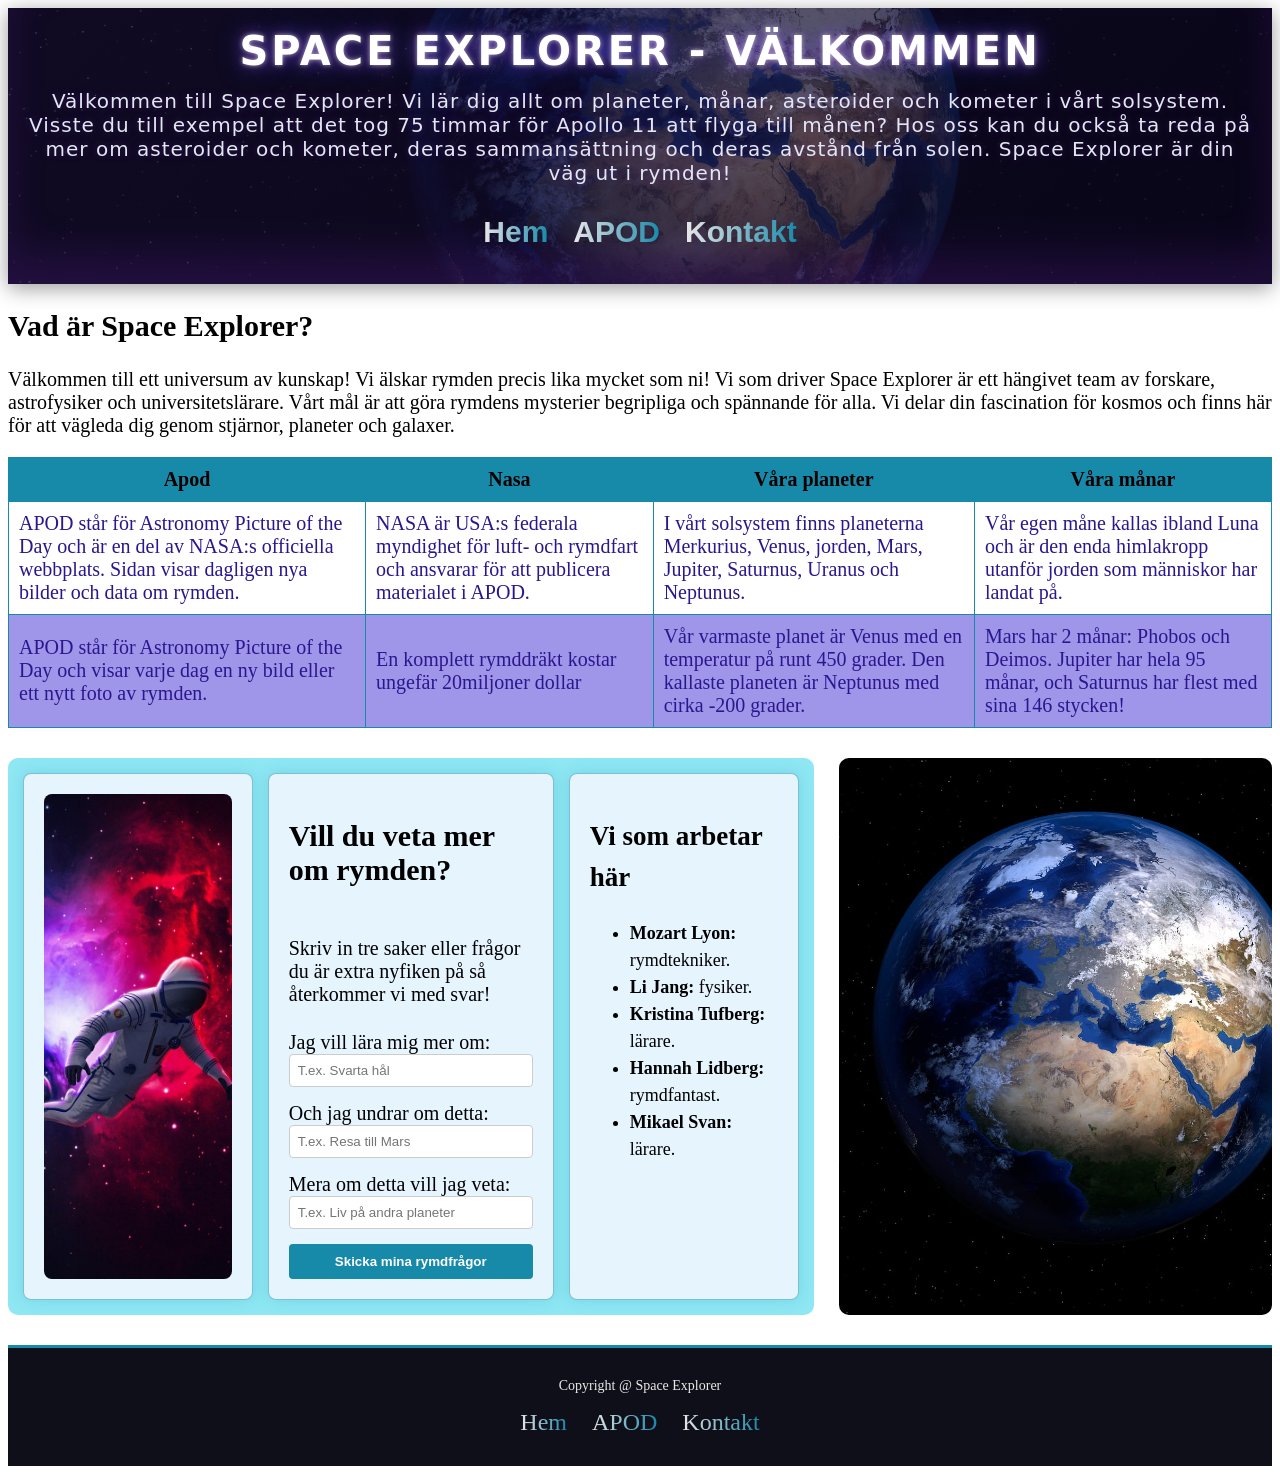
==== index.html @ 61cfbf9b "gör en egen class på h1 i index html pga flera tecken än övriga filer" ====
<!DOCTYPE html>
<html lang="sv">

<head>
    <meta charset="UTF-8">
    <meta name="viewport" content="width=device-width, initial-scale=1.0">
    <title>Welcome to Space Explorer</title>

    <link rel="stylesheet" href="./style.css">
    <script src="./java.js" defer></script>
</head>

<body>
    <!-- översta hero-sektionen -->
    <header class="Hero-section">


        <div class="header-top">

            <h1 class="long-title">Space Explorer - Välkommen</h1>

            <!-- Menyknapp mobile first -->
            <button id="menu-toggle">☰</button>
        </div>

        <p>Välkommen till Space Explorer!
            Vi lär dig allt om planeter, månar, asteroider och kometer i vårt solsystem.
            Visste du till exempel att det tog 75 timmar för Apollo 11 att flyga till månen? Hos oss kan du också ta
            reda på mer om asteroider och kometer, deras sammansättning och deras avstånd från solen.
            Space Explorer är din väg ut i rymden!</p>

        <!-- Toggle meny mobil -->
        <nav id="main-nav">
            <ul>
                <li><a href="index.html">Hem</a></li>
                <li><a href="apod.html">APOD</a></li>
                <li><a href="kontakt.html">Kontakt</a></li>
            </ul>
        </nav>
    </header>

    <main>
        <!--andra sektionen med text och tabl-->

        <section class="intro-section">
            <h2>Vad är Space Explorer?</h2>
            <p>Välkommen till ett universum av kunskap!
                Vi älskar rymden precis lika mycket som ni!
                Vi som driver Space Explorer är ett hängivet team av forskare, astrofysiker och universitetslärare.
                Vårt mål är att göra rymdens mysterier begripliga och spännande för alla.
                Vi delar din fascination för kosmos och finns här för att vägleda dig genom stjärnor, planeter och
                galaxer.</p>


            <div class="table-container">
                <table id="education-table">
                    <thead>
                        <tr>
                            <th>Apod</th>
                            <th>Nasa</th>
                            <th>Våra planeter</th>
                            <th>Våra månar</th>

                        </tr>
                    </thead>
                    <tbody>
                        <tr>
                            <td>APOD står för Astronomy Picture of the Day och är en del av NASA:s officiella webbplats.
                                Sidan visar dagligen nya bilder och data om rymden. </td>
                            <td>NASA är USA:s federala myndighet för luft- och rymdfart och ansvarar för att publicera
                                materialet i APOD. </td>

                            <td>I vårt solsystem finns planeterna Merkurius, Venus, jorden, Mars, Jupiter, Saturnus,
                                Uranus och Neptunus.</td>
                            <td>Vår egen måne kallas ibland Luna och är den enda himlakropp utanför jorden som människor
                                har landat på.</td>
                        </tr>
                        <tr>
                            <td>APOD står för Astronomy Picture of the Day och visar varje dag en ny bild eller ett nytt foto av rymden.</td>
                            
                            <td>En komplett rymddräkt kostar ungefär 20miljoner dollar</td>
                            <td>Vår varmaste planet är Venus med en temperatur på runt 450 grader. Den kallaste planeten är Neptunus med cirka -200 grader.</td>
                            <td>Mars har 2 månar: Phobos och Deimos. Jupiter har hela 95 månar, och Saturnus har flest med sina 146 stycken! </td>
                        </tr>
                    </tbody>
                </table>
            </div>
        </section>

        <!-- Huvudbehållaren/wrappern som lägger sektionen och bilden SIDA VID SIDA -->
        <div class="contact-page-wrapper">

            <!--Sektionen med den färgade bakgrunden (VÄNSTER SIDA) -->
            <section class="contact-form">

                <!-- Box 1: Info -->
                <div class="contact-info">
                    <img src="images-design/planeter.jpg" alt="Rymden"
                        style="width: 100%; height: 100%; object-fit: cover; border-radius: 8px;">
                </div>

                <!-- Box 2: Formuläret -->
                <form id="best-in-space" novalidate>
                    <h2>Vill du veta mer om rymden?</h2>
                    <p>Skriv in tre saker eller frågor du är extra nyfiken på så återkommer vi med svar!</p>

                    <div class="form-group">
                        <label for="topic1">Jag vill lära mig mer om:</label>
                        <input type="text" id="topic1" name="topic1" placeholder="T.ex. Svarta hål">
                        <span class="error-text" style="color: red;"></span>
                    </div>

                    <div class="form-group">
                        <label for="topic2">Och jag undrar om detta:</label>
                        <input type="text" id="topic2" name="topic2" placeholder="T.ex. Resa till Mars">
                        <span class="error-text" style="color: red;"></span>
                    </div>

                    <div class="form-group">
                        <label for="topic3">Mera om detta vill jag veta:</label>
                        <input type="text" id="topic3" name="topic3" placeholder="T.ex. Liv på andra planeter">
                        <span class="error-text" style="color: red;"></span>
                    </div>

                    <button type="button" id="space-submit-btn">Skicka mina rymdfrågor</button>
                </form>

                <!-- Box 3: Lista -->
                <div class="fun-facts">
                    <h2>Vi som arbetar här</h2>
                    <ul>
                        <li><strong>Mozart Lyon:</strong> rymdtekniker.</li>
                        <li><strong>Li Jang:</strong> fysiker.</li>
                        <li><strong>Kristina Tufberg:</strong> lärare.</li>
                        <li><strong>Hannah Lidberg:</strong> rymdfantast.</li>
                        <li><strong>Mikael Svan:</strong> lärare.</li>
                    </ul>
                </div>

            </section>

            <!-- aside Bildbehållaren (HÖGER SIDA) -->
            <aside class="contact-image-box">
                <img src="images-design/space.jpg" alt="space" class="contact-image">
            </aside>

        </div>
    </main>

    <footer class="footer">
        <div class="footer-content">
            <p>Copyright @ Space Explorer</p>
        </div>
        <nav>
            <ul>
                <li><a href="index.html">Hem</a></li>
                <li><a href="apod.html">APOD</a></li>
                <li><a href="kontakt.html">Kontakt</a></li>
            </ul>
        </nav>
    </footer>

</body>

</html>
---- style.css ----
.Hero-section {
    /* översta hero-sektionen alla sidor*/
    background: linear-gradient(135deg, rgba(27, 17, 58, 0.6), rgba(11, 7, 30, 0.8)), url('images-design/space.jpg') no-repeat center center/cover;
    min-height: 180px;
    display: flex;
    flex-direction: column;
    justify-content: center;
    align-items: center;
    color: white;
    padding: 20px 15px;
    text-align: center;
    gap: 15px;
    font-family: Cambria, Cochin, Georgia, Times, 'Times New Roman', serif;
    box-shadow: inset 0 -30px 40px rgba(147, 51, 234, 0.15), 0 4px 20px rgba(0, 0, 0, 0.4);
}

header h1 {
    /* herosectionens titel alla sidor*/
    color: #ffffff;
    font-size: 40px;
    margin: 0;
    font-family: 'Segoe UI', Roboto, system-ui, sans-serif;
    font-weight: 800;
    text-transform: uppercase;
    letter-spacing: 3px;
    text-shadow: 0 0 5px rgba(255, 255, 255, 0.6),
        0 0 15px rgba(147, 51, 234, 0.6),
        0 0 30px rgba(59, 130, 246, 0.4);
}

header p {
    /* herosectionens text alla sidor*/
    color: #e2e8f0;
    /* Lite mjukare vit för bättre kontrast */
    font-size: 20px;
    /* Något mindre för att skapa snyggare hierarki till H1 */
    margin: 0;
    font-family: 'Segoe UI', Roboto, system-ui, sans-serif;
    letter-spacing: 1px;
    text-shadow: 0 0 8px rgba(147, 51, 234, 0.3);
}

#main-nav {
    /* navigeringsmenyn alla sidor */
    font-weight: bold;
    font-family: Arial, sans-serif;
    padding: 15px;
    display: none;
}

#main-nav.active {
    display: block;
}

nav ul {
    /* navigeringsmenyns lista */
    display: flex;
    flex-direction: column;
    justify-content: center;
    align-items: center;
    list-style: none;
    margin: 0;
    padding: 0;
    gap: 15px;
}


nav a {
    /* navigeringsmenyns länkar */
    font-size: 30px;
    text-decoration: none;
    transition: all 0.5s ease;
    display: inline-block;

    background: linear-gradient(90deg, rgb(235, 232, 232), rgb(23, 137, 169), rgb(235, 232, 232));
    background-size: 200% auto;
    -webkit-background-clip: text;
    -webkit-text-fill-color: transparent;
}

nav a:hover {
    /* navigeringsmenyns lista element vid hover */
    -webkit-text-fill-color: transparent;
    /* Gör texten genomskinlig så glittret syns */
    animation: glitterAnimation 1.5s linear infinite;

    filter: drop-shadow(0 0 8px rgb(23, 137, 169)) drop-shadow(0 0 15px rgb(23, 137, 169)) drop-shadow(0 0 25px rgb(23, 137, 169));
}

@keyframes glitterAnimation {

    /* animering av glittret text alla sidor*/
    0% {
        background-position: 0% center;
    }

    100% {
        background-position: 200% center;
    }
}

/* html kontaktsidan/hem.html börjar här*/
.table-container {
    /* tabell med utbildningar behållare */
    width: 100%;
    overflow-x: auto;
    margin: 20px 0;
}

.intro-section {
    background-color: white;
    font-size: 20px;

}

#education-table {
    /* tabell med utbildningar/information unikt id */
    font-family: Cambria, Cochin, Georgia, Times, 'Times New Roman', serif;
    border-collapse: collapse;
    width: 100%;
    font-size: 20px;
}

#education-table th {
    /* tabell med utbildningar tabellrubrik unikt id */
    background-color: #1789a9;
    color: rgb(9, 1, 1);
    padding: 10px;
    border: 1px solid #1789a9;
}

#education-table td {
    /* tabell med utbildningar/information tabellrubrik unikt id */
    padding: 10px;
    border: 1px solid #1789a9;
    color: rgb(43, 23, 141);
}

#education-table tbody tr:nth-child(even) {
    /* tabell med utbildningar/information tabellrubrik unikt id som färgar varannan rad ntn-child jämna raderna ska färgas */
    background-color: #9f96e9;
}

/* ändrar färgen när man hoovrar på en rad */
#education-table tbody tr:hover {
    background-color: #3150ea;
    transition: background-color 0.3s ease;
}

/* Texten blir nu vit vid hover så att den syns mot den mörka bakgrunden */
#education-table tbody tr:hover td {
    color: #ffffff;
}

/* BAS-STYLING FÖR KONTAKTSIDAN.html (Mobil först) gör en wrapper för hela sectionen. */

.contact-form {
    display: grid;
    grid-template-columns: 1fr;
    gap: 15px;
    background-color: rgba(30, 207, 231, 0.5);
    border-radius: 10px;
    padding: 15px;
    width: 100%;
    box-sizing: border-box;
    align-items: start;
}

/* innehållet i wrappern html + kontaktsidan */
.contact-info,
.fun-facts,
#kontaktformular,
#best-in-space {
    font-size: 20px;
    min-height: 300px;
    width: 100%;
    max-width: 500px;
    background-color: rgba(240, 245, 255, 0.9);
    border: 1px solid rgba(23, 137, 169, 0.5);
    box-shadow: 0 0 15px rgba(23, 137, 169, 0.2);
    padding: 20px;
    border-radius: 8px;
    box-sizing: border-box;
    margin: 0;
    transition: all 0.3s ease;
    align-items: start;
    min-width: 0;

}


/* border+skugga så att hörnen blir runda */
.contact-info:hover,
.fun-facts:hover,
#kontaktformular:hover,
#best-in-space:hover {
    border-color: rgb(23, 137, 169);
    filter: drop-shadow(0 0 10px rgba(23, 137, 169, 0.6)) drop-shadow(0 0 20px rgba(23, 137, 169, 0.3));
    transform: translateY(-2px);
}

.contact-info img {
    width: 100%;
    height: 300px;
    /* Tvingar bilden */
    object-fit: cover;
    border-radius: 8px;
}


.contact-info {
    grid-column: span 1;
}

.fun-facts {
    grid-column: span 1;
    line-height: 1.5;
    Font-size: 18px;
}

/* Båda formulären staplar sina fält på höjden */
#kontaktformular,
#best-in-space {
    display: flex;
    flex-direction: column;
    justify-content: flex-start;
    align-items: stretch;
    gap: 5px;
    height: auto;
}

/* Formulär-inputs och textareas för #kontaktformular */
#kontaktformular input[type="text"],
#kontaktformular input[type="email"],
#kontaktformular textarea {
    width: 100%;
    max-width: 100%;
    box-sizing: border-box;
    padding: 5px;
    margin-bottom: 10px;
    border: 1px solid #ccc;
    border-radius: 4px;
    resize: vertical;
}

#kontaktformular input[type="submit"] {
    background-color: #1789a9;
    color: white;
    border: none;
    padding: 10px;
    border-radius: 4px;
    cursor: pointer;
    font-weight: bold;
    transition: background 0.2s;
}

#kontaktformular input[type="submit"]:hover {
    background-color: #126d87;
}

/* Formulär-inputs och textareas för #best-in-space */
#best-in-space input[type="text"],
#best-in-space input[type="email"],
#best-in-space textarea {
    width: 100%;
    max-width: 100%;
    box-sizing: border-box;
    padding: 8px;
    margin-bottom: 10px;
    border: 1px solid #ccc;
    border-radius: 4px;
}

/* Submit-knappen för rymdformuläret */
#space-submit-btn {
    background-color: #1789a9;
    color: white;
    border: none;
    padding: 10px;
    border-radius: 4px;
    cursor: pointer;
    font-weight: bold;
    transition: background 0.2s;
    width: 100%;
}

#space-submit-btn:hover {
    background-color: #126d87;
}

/* Gör textrutorna röda när JavaScript hittar ett fel */
.form-group input.input-error,
.form-group textarea.input-error {
    border: 2px solid #ff4d4d !important;
    background-color: #fff8f8;
}

/* boxen som innehåller bilden */
.contact-image-box {
    width: 100%;
    display: flex;
    box-sizing: border-box;
}

.contact-image-box img {
    width: 100%;
    height: auto;
    min-height: 250px;
    object-fit: cover;
    border-radius: 10px;
}

/* ASTEROID SEKTION i apod.html */

#asteroid-section {
    background-color: rgba(163, 188, 237, 0.9);
    border: 4px solid rgba(23, 137, 169, 0.5);
    box-shadow: 0 10px 30px rgba(23, 137, 169, 0.2);
    border-radius: 10px;
    width: 100%;

    padding: 20px;
    box-sizing: border-box;
    display: flex;
    flex-direction: column;
}

/* ASTEROID SEKTION i apod.html */
#asteroid-section h2 {
    font-family: 'Segoe UI', Roboto, system-ui, sans-serif;
    font-size: 24px;
    margin: 0 0 20px 0;
    color: rgb(17, 12, 12);
}

/* ASTEROID SEKTION i apod.html */
#asteroid-list {
    display: grid !important;
    grid-template-columns: repeat(auto-fill, minmax(140px, 1fr)) !important;
    gap: 15px;
    width: 100%
    box-sizeing: border-box;


}

/* Styling för de nya korten som skapas via JavaScript */
.asteroid-card {
    box-sizeing: border-box;
    background-color: #4676c4;
    color: #0c0c0c;
    font-family: 'Segoe UI', Roboto, system-ui, sans-serif;
    border: 3px solid #333;
    border-radius: 15px;
    padding: 20px;
    box-shadow: 0 4px 8px rgba(0, 0, 0, 0.2);
    transition: transform 0.2s ease;
    overflow-wrap: anywhere;
}

/* hovrar över ett kort */
.asteroid-card:hover {
    transform: translateY(-5px);
    /* Lyfte själva kortet 5px uppåt */
    border-color: #00bcd4;
}

/* varje litet kort */
.asteroid-card h3 {
    font-family: 'Segoe UI', Roboto, system-ui, sans-serif;
    margin-top: 0;
    color: #1e2324;
    font-size: 1.2rem;
}

.asteroid-card p {
    margin: 8px 0;
    font-size: 0.9rem;
}

/*img i asteroid-card*/
.asteroid-picture {
    width: 100%;
    height: 180px;
    object-fit: cover;
    border-radius: 8px;

}

/* APOD SEKTION i apod.html  */
#apod-section {
    background-color: rgba(163, 188, 237, 0.9);
    border: 4px solid rgba(23, 137, 169, 0.5);
    box-shadow: 0 10px 30px rgba(23, 137, 169, 0.2);
    border-radius: 10px;
    width: 100%;
    margin: 20px 0;
    padding: 20px;
    box-sizing: border-box;
    display: flex;
    flex-direction: column;
}

.space-box {
    background-color: rgba(163, 188, 237, 0.25) !important;
    /* Halvtransparent så rymdtemat lyser igenom */
    backdrop-filter: blur(8px);
    /* Frostad över stjärnhimlen */
    border: 3px solid rgba(56, 189, 248, 0.5);
    box-shadow: 0 10px 30px rgba(23, 137, 169, 0.2);
    border-radius: 10px;
    padding: 20px;
    box-sizing: border-box;
    display: flex;
    flex-direction: column;
}

.space-box h2 {
    font-family: 'Segoe UI', Roboto, system-ui, sans-serif;
    font-size: 24px;
    margin: 0 0 20px 0;
    color: #ffffff;
    /* Ändrat till vit text */
    text-shadow: 0 0 10px rgba(56, 189, 248, 0.5);
    /* Svagt ljusblått glöd */
}

.apod-page-wrapper {
    width: 100%;
    display: flex;
    flex-direction: column;
    gap: 25px;
    padding: 30px;

    /* RYMD-TEMA: */
    background-color: #020617;
    background-image:
        radial-gradient(white, rgba(255, 255, 255, 0.2) 1.5px, transparent 30px),
        /* Små stjärnor */
        radial-gradient(white, rgba(255, 255, 255, 0.15) 1px, transparent 20px),
        radial-gradient(circle at 20% 30%, rgba(23, 137, 169, 0.3) 0%, transparent 50%),
        /* rymdmoln */
        radial-gradient(circle at 80% 70%, rgba(147, 51, 234, 0.25) 0%, transparent 50%),
        /* rymdmoln */
        radial-gradient(circle at center, #0f172a 0%, #020617 100%);
    

    background-size: 250px 250px, 400px 350px, 100% 100%, 100% 100%, 100% 100%;
    background-repeat: repeat, repeat, no-repeat, no-repeat, no-repeat;

    border-radius: 16px;

    /*  Gjort kanten tjockare (3px) och mycket starkare i färgen */
    border: 3px solid rgba(56, 189, 248, 0.7);

    /* RYMDGLÖD: */
    box-shadow: 0 0 50px rgba(23, 137, 169, 0.5),
        inset 0 0 40px rgba(0, 0, 0, 0.9);

    max-width: 100%;
    margin: 30px auto;
    box-sizing: border-box;
}

/* Rubriken i APOD */
#apod-section h2 {
    font-family: 'Segoe UI', Roboto, system-ui, sans-serif;
    font-size: 24px;
    margin: 0 0 20px 0;
    color: rgb(17, 12, 12);
}

/* Dagens bild/video rubrik inuti APOD */
#apod-title {
    color: #7dd3fc;
    /* Ljusblå undertitel */
    font-size: 1.3rem;
    margin-top: 10px;
    margin-bottom: 15px;
    text-shadow: 0 0 5px rgba(56, 189, 248, 0.3);
}

/* Behållaren för bilden eller videon */
#apod-content {
    display: flex;
    flex-direction: column;
    align-items: center;
    /* Centrerar bilden horisontellt */
    width: 100%;
}

/* videon snygg inramning */
#apod-content img,
#apod-content video {
    width: 100%;
    height: auto;
    border-radius: 8px;
    box-shadow: 0 4px 12px rgba(0, 0, 0, 0.15);
    border: 2px solid rgba(23, 137, 169, 0.3);
}

/* förklaringstexten under bilden */
#apod-beskrivning {
    font-family: 'Segoe UI', Roboto, system-ui, sans-serif;
    font-size: 1.2rem;
    line-height: 1.7;
    
    color: #e2e8f0;

    /*  vit/ljusgrå text */
    margin-top: 20px;
    text-align: left;
    flex: 1;
    /* textfältet fyller ut boxen vertikalt */
}

/*beskrvningen i apod*/

#apod-beskrivning a {
    color: #38bdf8;
    text-decoration: none;
    font-weight: bold;
}

/*länkarna ändrar färg */

#apod-beskrivning a:hover {
    color: #7dd3fc;
    text-decoration: underline;
}

/*behållaren img ligger in i apod under asteoridcards*/
.asteroid-container {
    display: block;
    width: 100%;
    overflow: hidden;
    margin-top: -25px;
    /*för att få samma padding, denna påverkas av krinliggande element*/
    margin-bottom: 0px;
    padding-top: 0px;
    padding-bottom: 5px;
    padding-left: 0;
    padding-right: 0;
}


/*bilden mellan asteoridcards och footer*/
.asteroid-picture {
    width: 100%;
    height: 400px;
    object-fit: cover;
    object-position: center;
    display: block;
}


/*ovanför footer*/
#puff-grid-section {
    display: grid;
    grid-template-columns: 1fr;
    gap: 15px;
    width: 100%;
    margin: 0 auto;
    background-color: rgba(123, 163, 243, 0.9);
    border: 4px solid rgba(23, 137, 169, 0.5);
    box-shadow: 0 10px 30px rgba(23, 137, 169, 0.2);
    border-radius: 10px;
    padding: 15px;
    box-sizing: border-box;

}

#puff-grid-section-title {
    font-size: 20px;
    grid-column: 1 / -1;
    color: rgb(17, 12, 12);
    font-family: Cambria, Cochin, Georgia, Times, 'Times New Roman', serif;
    margin: 10px 0;
    text-align: start;
    overflow-wrap: anywhere;
}

#puff-1,
#puff-2,
#puff-3 {
    background-color: rgba(244, 245, 243, 0.95);
    border: 4px solid rgba(23, 137, 169, 0.5);
    box-shadow: 0 10px 30px rgba(23, 137, 169, 0.2);
    border-radius: 10px;
    padding: 15px;
    box-sizing: border-box;
    transition: all 0.3s ease;
    align-items: flex-start;
    font-size: 20px;
    font-family: Cambria, Cochin, Georgia, Times, 'Times New Roman', serif;
    min-width: 0;            
    overflow-wrap: anywhere; 
    width: 100%; 

}

#puff-1:hover,
#puff-2:hover,
#puff-3:hover {
    border-color: rgb(23, 137, 169);
    filter: drop-shadow(0 0 10px rgba(23, 137, 169, 0.6)) drop-shadow(0 0 20px rgba(23, 137, 169, 0.3));
    transform: translateY(-2px);
}


/*footer styligen*/
.footer {
    background-color: rgb(15, 15, 25);
    padding: 30px 15px;
    text-align: center;
    font-family: Cambria, Cochin, Georgia, Times, 'Times New Roman', serif;
    border-top: 3px solid #1789a9;
    margin-top: 30px;
    display: flex;
    flex-direction: column;
    align-items: center;
    gap: 15px;
}

.footer-content p {
    color: rgb(235, 232, 232);
    margin: 0;
    font-size: 14px;
}

.footer nav ul {
    flex-direction: row;
    gap: 25px;
}

.footer nav a {
    font-size: 24px;
}

/*=========obs media börjar här======*/

@media (min-width: 769px) {



    /*hero nav på rad på stor skärm*/

    #main-nav ul {
        flex-direction: row;
        gap: 25px;

    }

    /*stora skärmar menu toogle kommer här*/

    #menu-toggle {
        display: none;
    }

    nav {
        display: block !important;
    }

    /* Låter listorna och formulären flyta in på sina rätta grid-platser */
    .fun-facts {
        grid-column: span 1;
    }

    /* Lägger den turkosa sektionen till vänster och den stora jordbilden till höger */
    .contact-page-wrapper {
        display: flex;
        flex-direction: row;
        justify-content: space-between;
        align-items: stretch;
        gap: 25px;
        width: 100%;
        max-width: 100%;
        box-sizing: border-box;
        margin: 30px 0;
    }

    /* Den turkosa behållaren  */
    .contact-form {
        display: flex !important;
        flex-direction: row !important;
        justify-content: space-between;
        align-items: stretch;
        width: 65% !important;
        /* Ger den turkosa */
        gap: 15px;
        box-sizing: border-box;
    }

    .contact-info,
    #kontaktformular,
    #best-in-space,
    .fun-facts {
        flex: 1;
        width: 0;
        min-width: 0;
    }

    #kontaktformular,
    #best-in-space {
        flex: 1.3;

    }

    /* Den stora jordbilden till höger tar upp 35% av bredden */
    .contact-image-box {
        width: 35% !important;
    }

    /*  APOD DESKTOP LAYOUT */
    .apod-page-wrapper {
        flex-direction: row;
        align-items: stretch;
        display: flex;
        gap: 25px;
        align-items: stretch;
        width: 100%;
        box-sizing: border-box;
    }

    #apod-section {
        flex: 1;
        /* APOD-sektionen blir lite bredare (tar 60% av ytan) */
        margin: 0;
    }

    #asteroid-section {
        flex: 1;
        /* Asteroid-sektionen tar resterande del (ca 40%) */
        margin: 0;
    }

    #apod-content img,
    #apod-content video {
        width: 50%
            /* ännu mindre */
    }
}
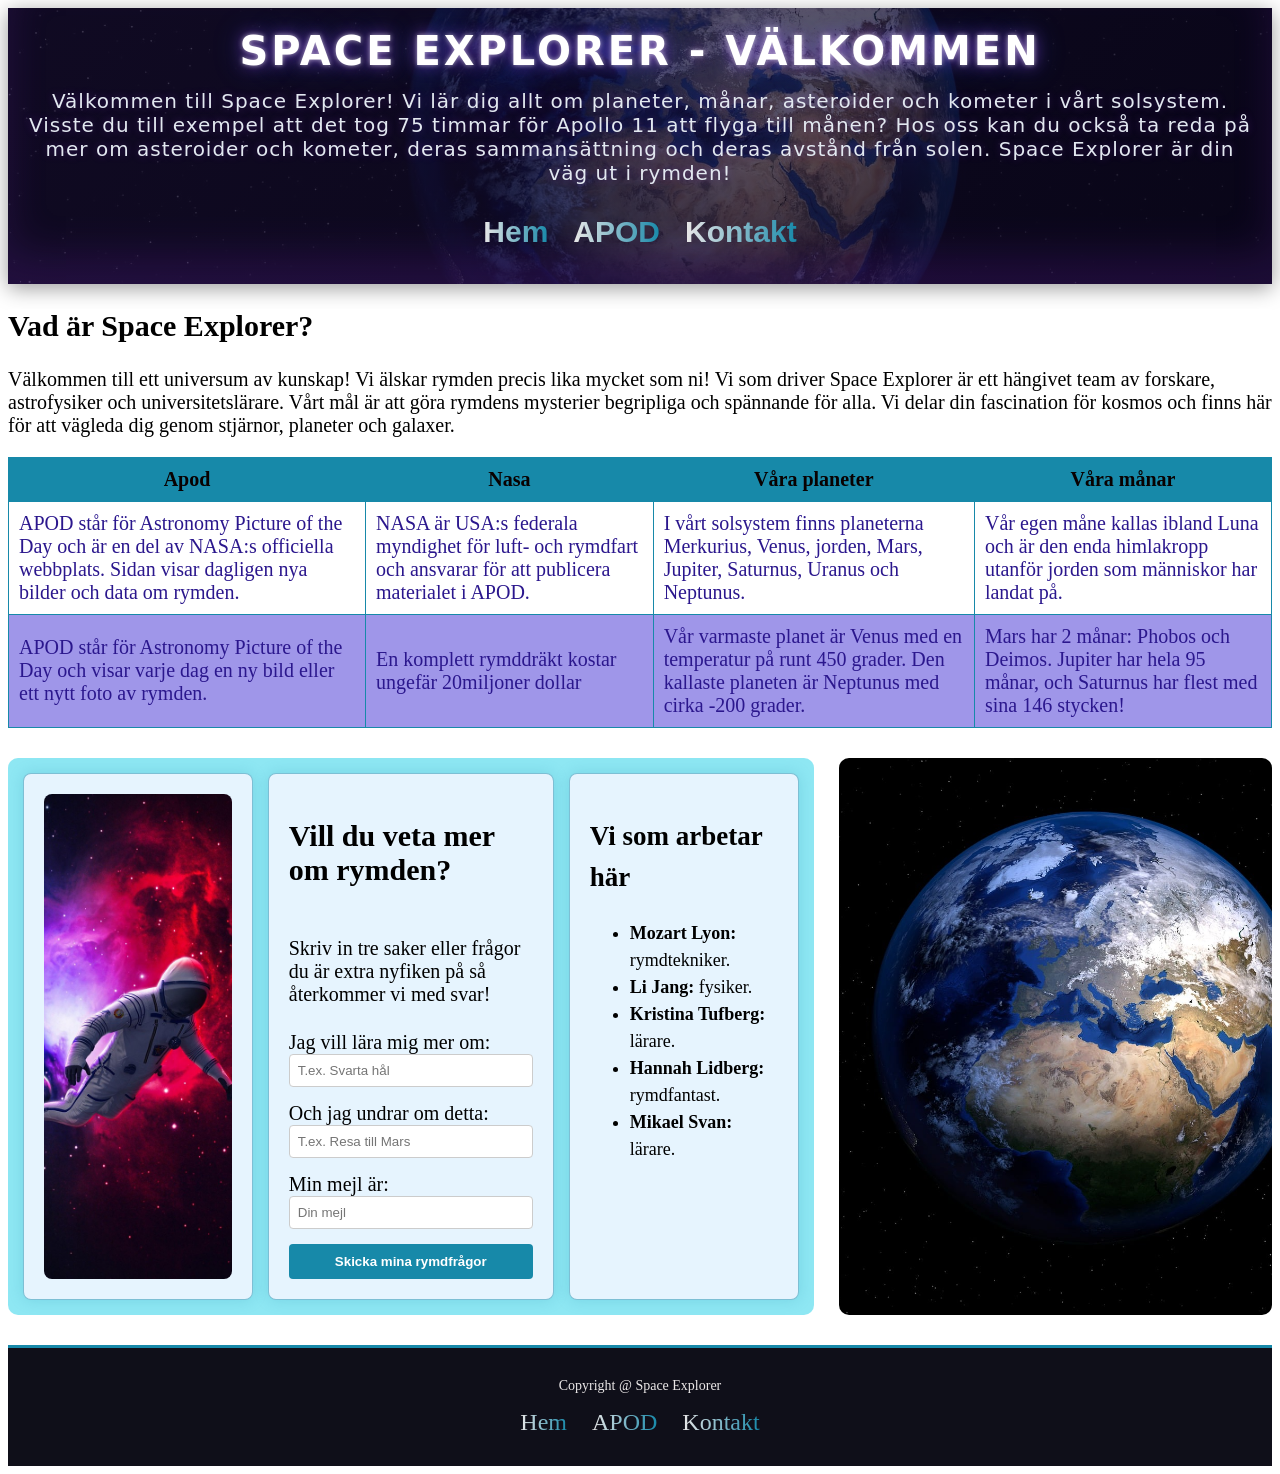
==== commit 803c9d5e: "ändrar topic 3 till input typ email." ====
--- a/index.html
+++ b/index.html
@@ -117,10 +117,11 @@
                     </div>
 
                     <div class="form-group">
-                        <label for="topic3">Mera om detta vill jag veta:</label>
-                        <input type="text" id="topic3" name="topic3" placeholder="T.ex. Liv på andra planeter">
+                        <label for="topic3">Min mejl är:</label>
+                        <input type="email" id="topic3" name="topic3" placeholder="Din mejl">
                         <span class="error-text" style="color: red;"></span>
                     </div>
+                     
 
                     <button type="button" id="space-submit-btn">Skicka mina rymdfrågor</button>
                 </form>
--- a/style.css
+++ b/style.css
@@ -28,6 +28,10 @@
         0 0 30px rgba(59, 130, 246, 0.4);
 }
 
+  header h1.long-title {
+    font-size: clamp(30px, 7vw, 40px);
+}
+
 header p {
     /* herosectionens text alla sidor*/
     color: #e2e8f0;
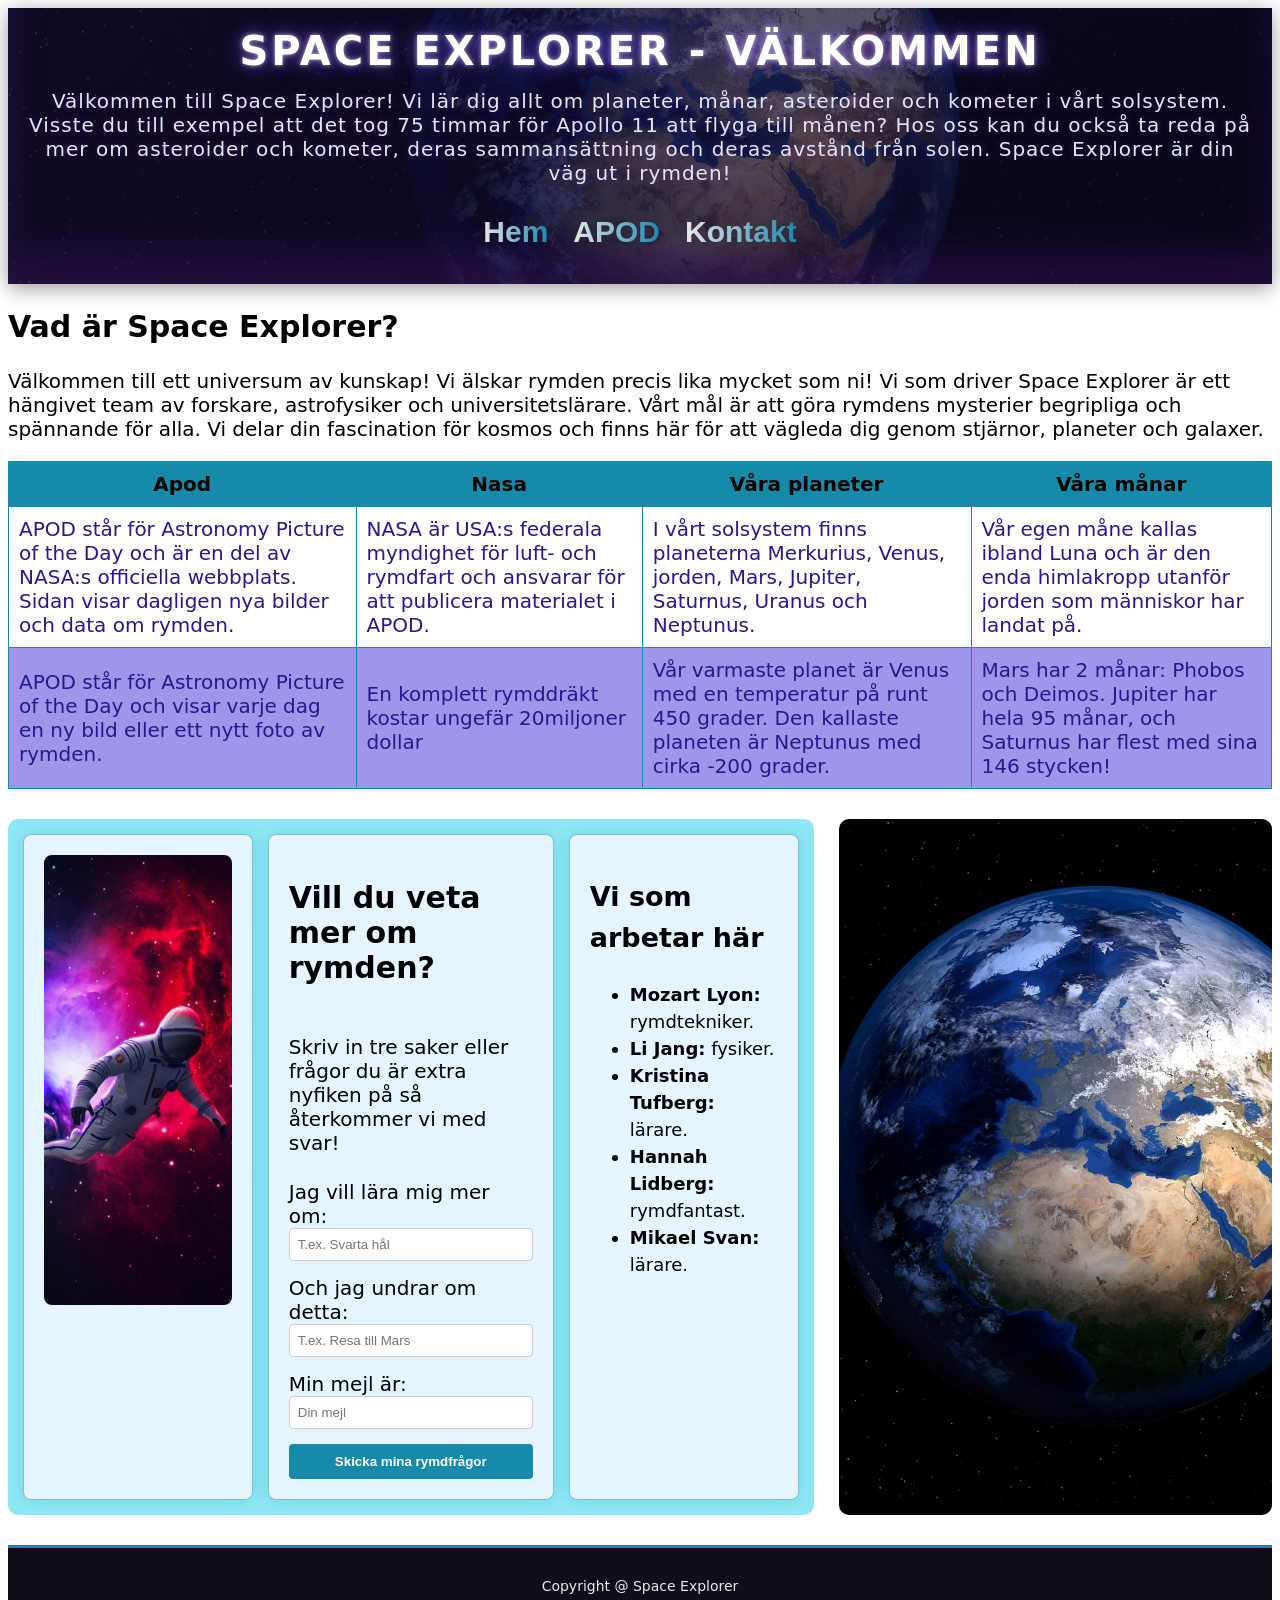
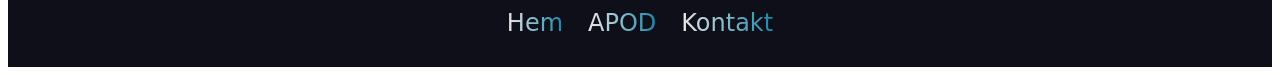
==== commit f3d101aa: "validerar HTML rättar felkoden" ====
--- a/index.html
+++ b/index.html
@@ -76,11 +76,14 @@
                                 har landat på.</td>
                         </tr>
                         <tr>
-                            <td>APOD står för Astronomy Picture of the Day och visar varje dag en ny bild eller ett nytt foto av rymden.</td>
-                            
+                            <td>APOD står för Astronomy Picture of the Day och visar varje dag en ny bild eller ett nytt
+                                foto av rymden.</td>
+
                             <td>En komplett rymddräkt kostar ungefär 20miljoner dollar</td>
-                            <td>Vår varmaste planet är Venus med en temperatur på runt 450 grader. Den kallaste planeten är Neptunus med cirka -200 grader.</td>
-                            <td>Mars har 2 månar: Phobos och Deimos. Jupiter har hela 95 månar, och Saturnus har flest med sina 146 stycken! </td>
+                            <td>Vår varmaste planet är Venus med en temperatur på runt 450 grader. Den kallaste planeten
+                                är Neptunus med cirka -200 grader.</td>
+                            <td>Mars har 2 månar: Phobos och Deimos. Jupiter har hela 95 månar, och Saturnus har flest
+                                med sina 146 stycken! </td>
                         </tr>
                     </tbody>
                 </table>
@@ -95,8 +98,7 @@
 
                 <!-- Box 1: Info -->
                 <div class="contact-info">
-                    <img src="images-design/planeter.jpg" alt="Rymden"
-                        style="width: 100%; height: 100%; object-fit: cover; border-radius: 8px;">
+                    <img src="images-design/planeter.jpg" alt="Rymden">
                 </div>
 
                 <!-- Box 2: Formuläret -->
@@ -121,7 +123,7 @@
                         <input type="email" id="topic3" name="topic3" placeholder="Din mejl">
                         <span class="error-text" style="color: red;"></span>
                     </div>
-                     
+ 
 
                     <button type="button" id="space-submit-btn">Skicka mina rymdfrågor</button>
                 </form>
--- a/style.css
+++ b/style.css
@@ -114,7 +114,11 @@
 .intro-section {
     background-color: white;
     font-size: 20px;
-
+    font-family: 'Segoe UI', Roboto, system-ui, sans-serif; 
+
+}
+.intro-section h2 {
+   font-family: 'Segoe UI', Roboto, system-ui, sans-serif; 
 }
 
 #education-table {
@@ -131,6 +135,7 @@
     color: rgb(9, 1, 1);
     padding: 10px;
     border: 1px solid #1789a9;
+    font-family: 'Segoe UI', Roboto, system-ui, sans-serif; 
 }
 
 #education-table td {
@@ -138,6 +143,7 @@
     padding: 10px;
     border: 1px solid #1789a9;
     color: rgb(43, 23, 141);
+    font-family: 'Segoe UI', Roboto, system-ui, sans-serif; 
 }
 
 #education-table tbody tr:nth-child(even) {
@@ -157,6 +163,14 @@
 }
 
 /* BAS-STYLING FÖR KONTAKTSIDAN.html (Mobil först) gör en wrapper för hela sectionen. */
+
+
+.contact-page-wrapper {
+    display: flex;
+    flex-direction: column;
+    gap: 20px;
+    width: 100%;
+}
 
 .contact-form {
     display: grid;
@@ -189,6 +203,7 @@
     transition: all 0.3s ease;
     align-items: start;
     min-width: 0;
+    font-family: 'Segoe UI', Roboto, system-ui, sans-serif; 
 
 }
 
@@ -205,21 +220,24 @@
 
 .contact-info img {
     width: 100%;
-    height: 300px;
+    height: 450px;
+   border-radius: 8px;
     /* Tvingar bilden */
     object-fit: cover;
-    border-radius: 8px;
+    display: block;
 }
 
 
 .contact-info {
     grid-column: span 1;
+    width: 100%;
+    box-sizing: border-box;
 }
 
 .fun-facts {
     grid-column: span 1;
     line-height: 1.5;
-    Font-size: 18px;
+    font-size: 18px;
 }
 
 /* Båda formulären staplar sina fält på höjden */
@@ -342,21 +360,21 @@
     display: grid !important;
     grid-template-columns: repeat(auto-fill, minmax(140px, 1fr)) !important;
     gap: 15px;
-    width: 100%
-    box-sizeing: border-box;
+    width: 100%;
+    box-sizing: border-box;
 
 
 }
 
 /* Styling för de nya korten som skapas via JavaScript */
 .asteroid-card {
-    box-sizeing: border-box;
+    box-sizing: border-box;
     background-color: #4676c4;
     color: #0c0c0c;
     font-family: 'Segoe UI', Roboto, system-ui, sans-serif;
     border: 3px solid #333;
     border-radius: 15px;
-    padding: 20px;
+    padding: 12px;
     box-shadow: 0 4px 8px rgba(0, 0, 0, 0.2);
     transition: transform 0.2s ease;
     overflow-wrap: anywhere;
@@ -578,7 +596,7 @@
     font-size: 20px;
     grid-column: 1 / -1;
     color: rgb(17, 12, 12);
-    font-family: Cambria, Cochin, Georgia, Times, 'Times New Roman', serif;
+    font-family: 'Segoe UI', Roboto, system-ui, sans-serif;
     margin: 10px 0;
     text-align: start;
     overflow-wrap: anywhere;
@@ -596,11 +614,20 @@
     transition: all 0.3s ease;
     align-items: flex-start;
     font-size: 20px;
-    font-family: Cambria, Cochin, Georgia, Times, 'Times New Roman', serif;
+    font-family: 'Segoe UI', Roboto, system-ui, sans-serif;
     min-width: 0;            
     overflow-wrap: anywhere; 
     width: 100%; 
 
+}
+
+#puff-1 h3,
+#puff-2 h3, 
+#puff-3 h3 {
+    font-size: 18px;
+    margin-top: 0;
+    color: rgb(17, 12, 12);
+    font-family: 'Segoe UI', Roboto, system-ui, sans-serif;
 }
 
 #puff-1:hover,
@@ -617,7 +644,7 @@
     background-color: rgb(15, 15, 25);
     padding: 30px 15px;
     text-align: center;
-    font-family: Cambria, Cochin, Georgia, Times, 'Times New Roman', serif;
+    font-family: 'Segoe UI', Roboto, system-ui, sans-serif;
     border-top: 3px solid #1789a9;
     margin-top: 30px;
     display: flex;
@@ -669,6 +696,8 @@
     .fun-facts {
         grid-column: span 1;
     }
+
+
 
     /* Lägger den turkosa sektionen till vänster och den stora jordbilden till höger */
     .contact-page-wrapper {
@@ -740,7 +769,7 @@
 
     #apod-content img,
     #apod-content video {
-        width: 50%
+        width: 50%;
             /* ännu mindre */
     }
 }
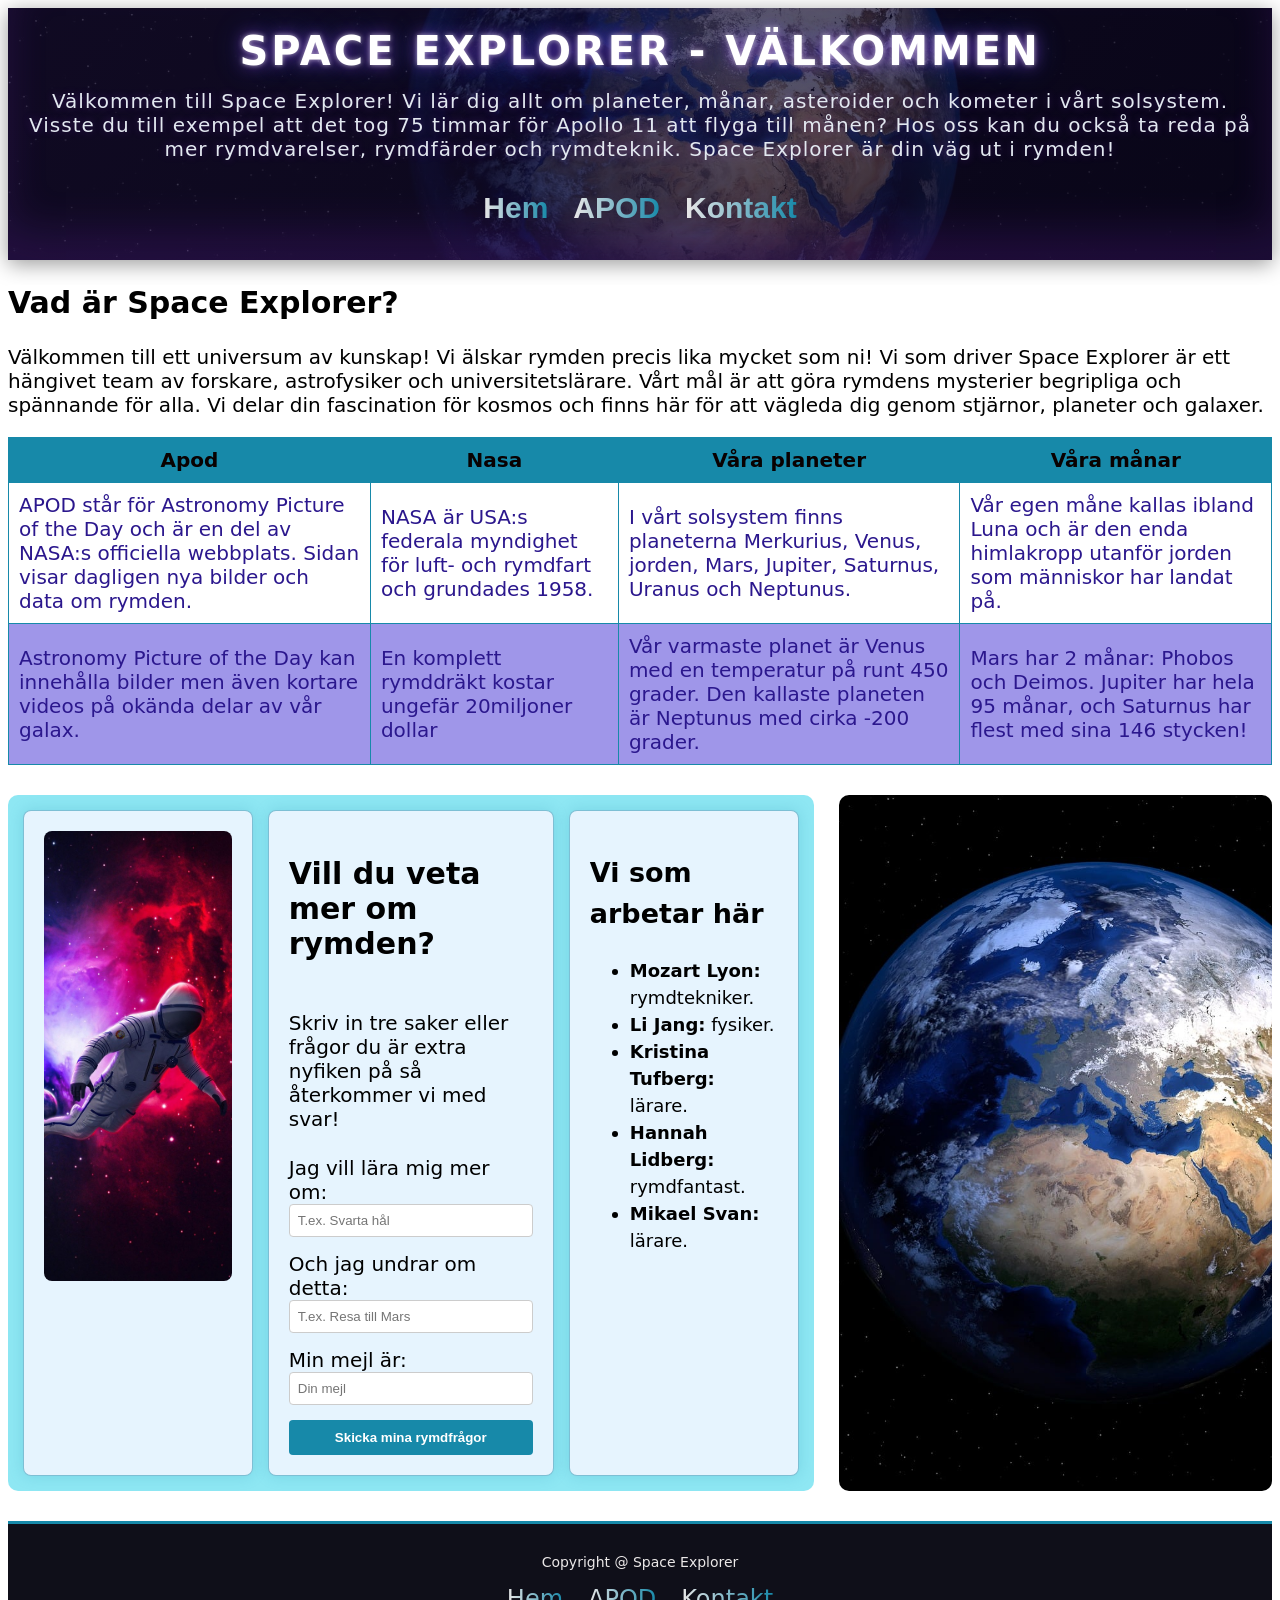
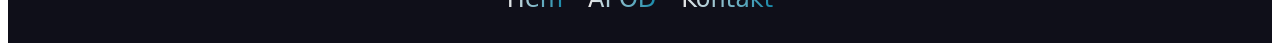
==== commit e0a25d45: "korr form" ====
--- a/index.html
+++ b/index.html
@@ -26,7 +26,7 @@
         <p>Välkommen till Space Explorer!
             Vi lär dig allt om planeter, månar, asteroider och kometer i vårt solsystem.
             Visste du till exempel att det tog 75 timmar för Apollo 11 att flyga till månen? Hos oss kan du också ta
-            reda på mer om asteroider och kometer, deras sammansättning och deras avstånd från solen.
+            reda på mer rymdvarelser, rymdfärder och rymdteknik.
             Space Explorer är din väg ut i rymden!</p>
 
         <!-- Toggle meny mobil -->
@@ -67,8 +67,8 @@
                         <tr>
                             <td>APOD står för Astronomy Picture of the Day och är en del av NASA:s officiella webbplats.
                                 Sidan visar dagligen nya bilder och data om rymden. </td>
-                            <td>NASA är USA:s federala myndighet för luft- och rymdfart och ansvarar för att publicera
-                                materialet i APOD. </td>
+                            <td>NASA är USA:s federala myndighet för luft- och rymdfart och grundades 1958.</td>
+
 
                             <td>I vårt solsystem finns planeterna Merkurius, Venus, jorden, Mars, Jupiter, Saturnus,
                                 Uranus och Neptunus.</td>
@@ -76,8 +76,11 @@
                                 har landat på.</td>
                         </tr>
                         <tr>
-                            <td>APOD står för Astronomy Picture of the Day och visar varje dag en ny bild eller ett nytt
-                                foto av rymden.</td>
+                            <td>Astronomy Picture of the Day kan innehålla bilder men även kortare videos på okända
+                                delar
+                                av vår galax. </td>
+
+
 
                             <td>En komplett rymddräkt kostar ungefär 20miljoner dollar</td>
                             <td>Vår varmaste planet är Venus med en temperatur på runt 450 grader. Den kallaste planeten
@@ -123,7 +126,7 @@
                         <input type="email" id="topic3" name="topic3" placeholder="Din mejl">
                         <span class="error-text" style="color: red;"></span>
                     </div>
- 
+
 
                     <button type="button" id="space-submit-btn">Skicka mina rymdfrågor</button>
                 </form>
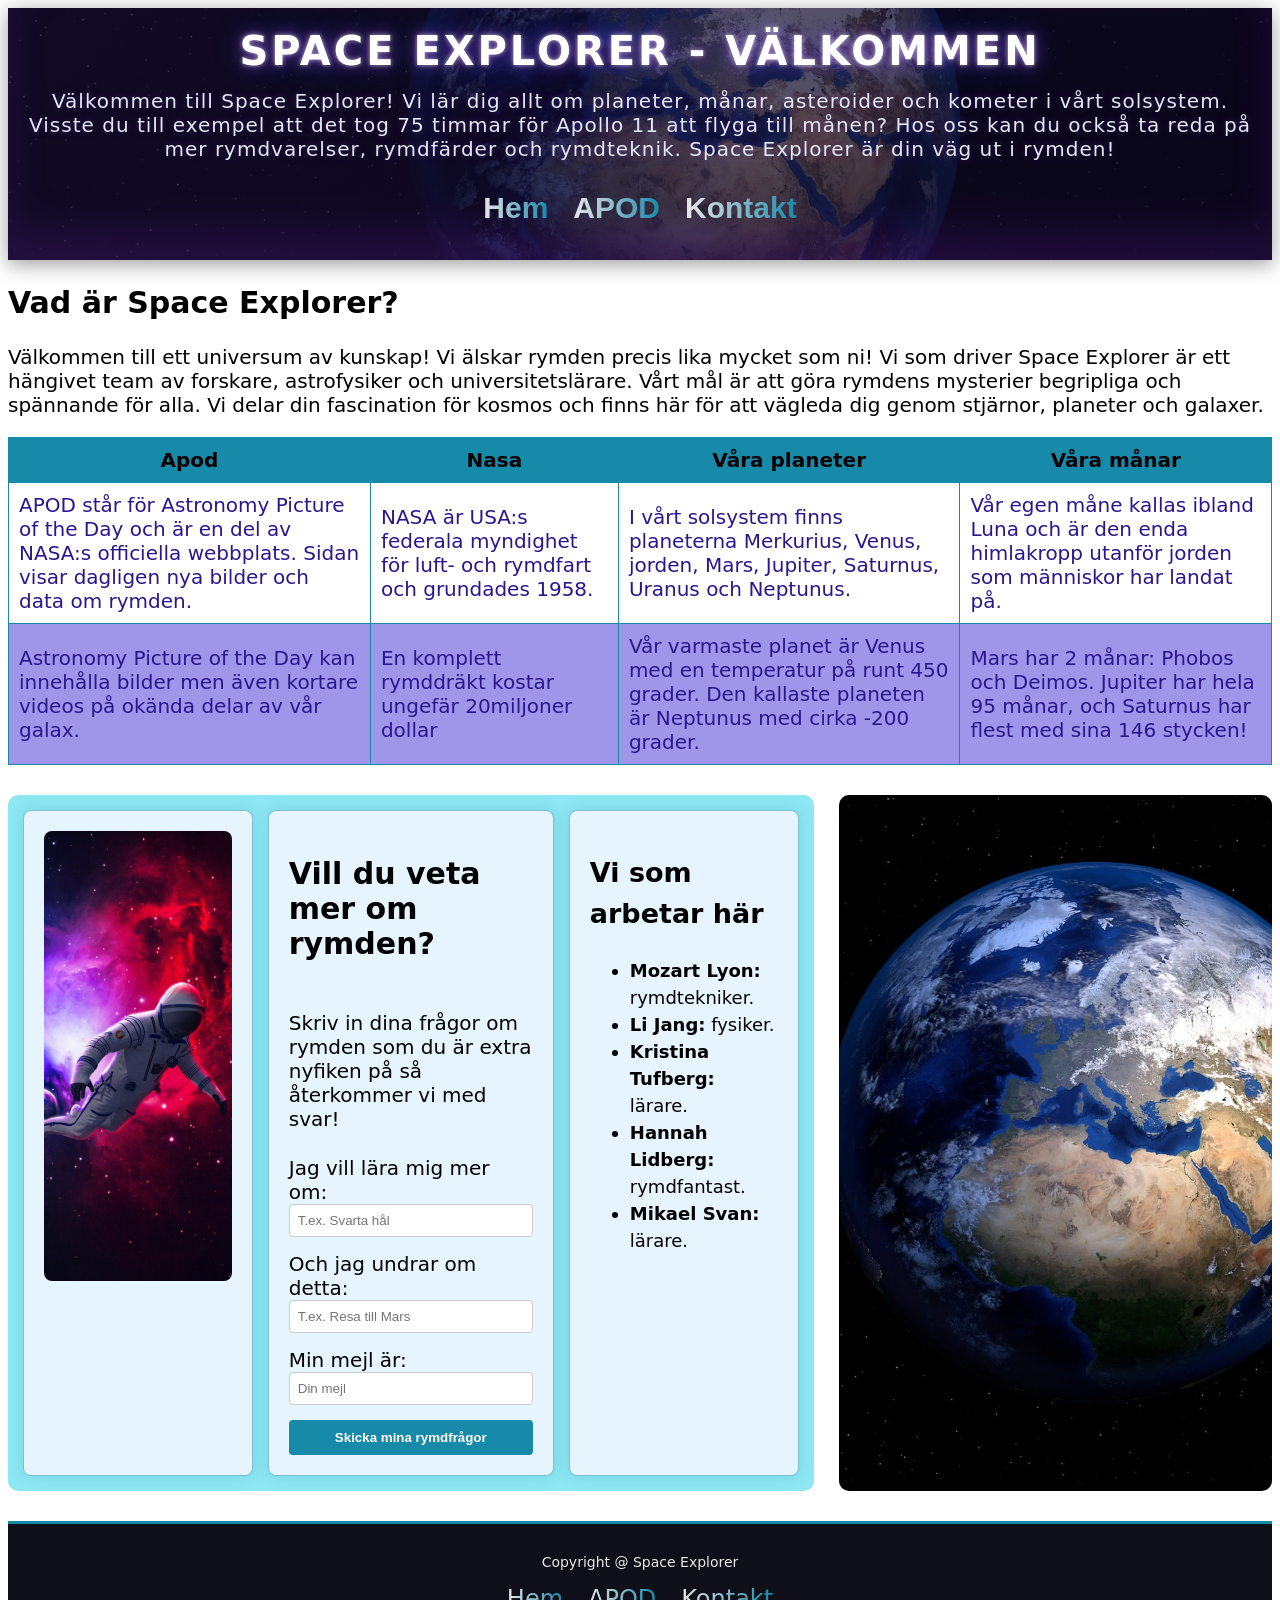
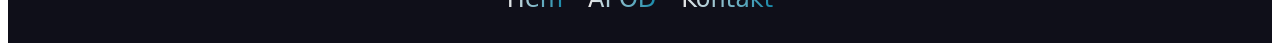
==== commit 5591faeb: "java datum korr" ====
--- a/index.html
+++ b/index.html
@@ -107,7 +107,7 @@
                 <!-- Box 2: Formuläret -->
                 <form id="best-in-space" novalidate>
                     <h2>Vill du veta mer om rymden?</h2>
-                    <p>Skriv in tre saker eller frågor du är extra nyfiken på så återkommer vi med svar!</p>
+                    <p>Skriv in dina frågor om rymden som du är extra nyfiken på så återkommer vi med svar!</p>
 
                     <div class="form-group">
                         <label for="topic1">Jag vill lära mig mer om:</label>
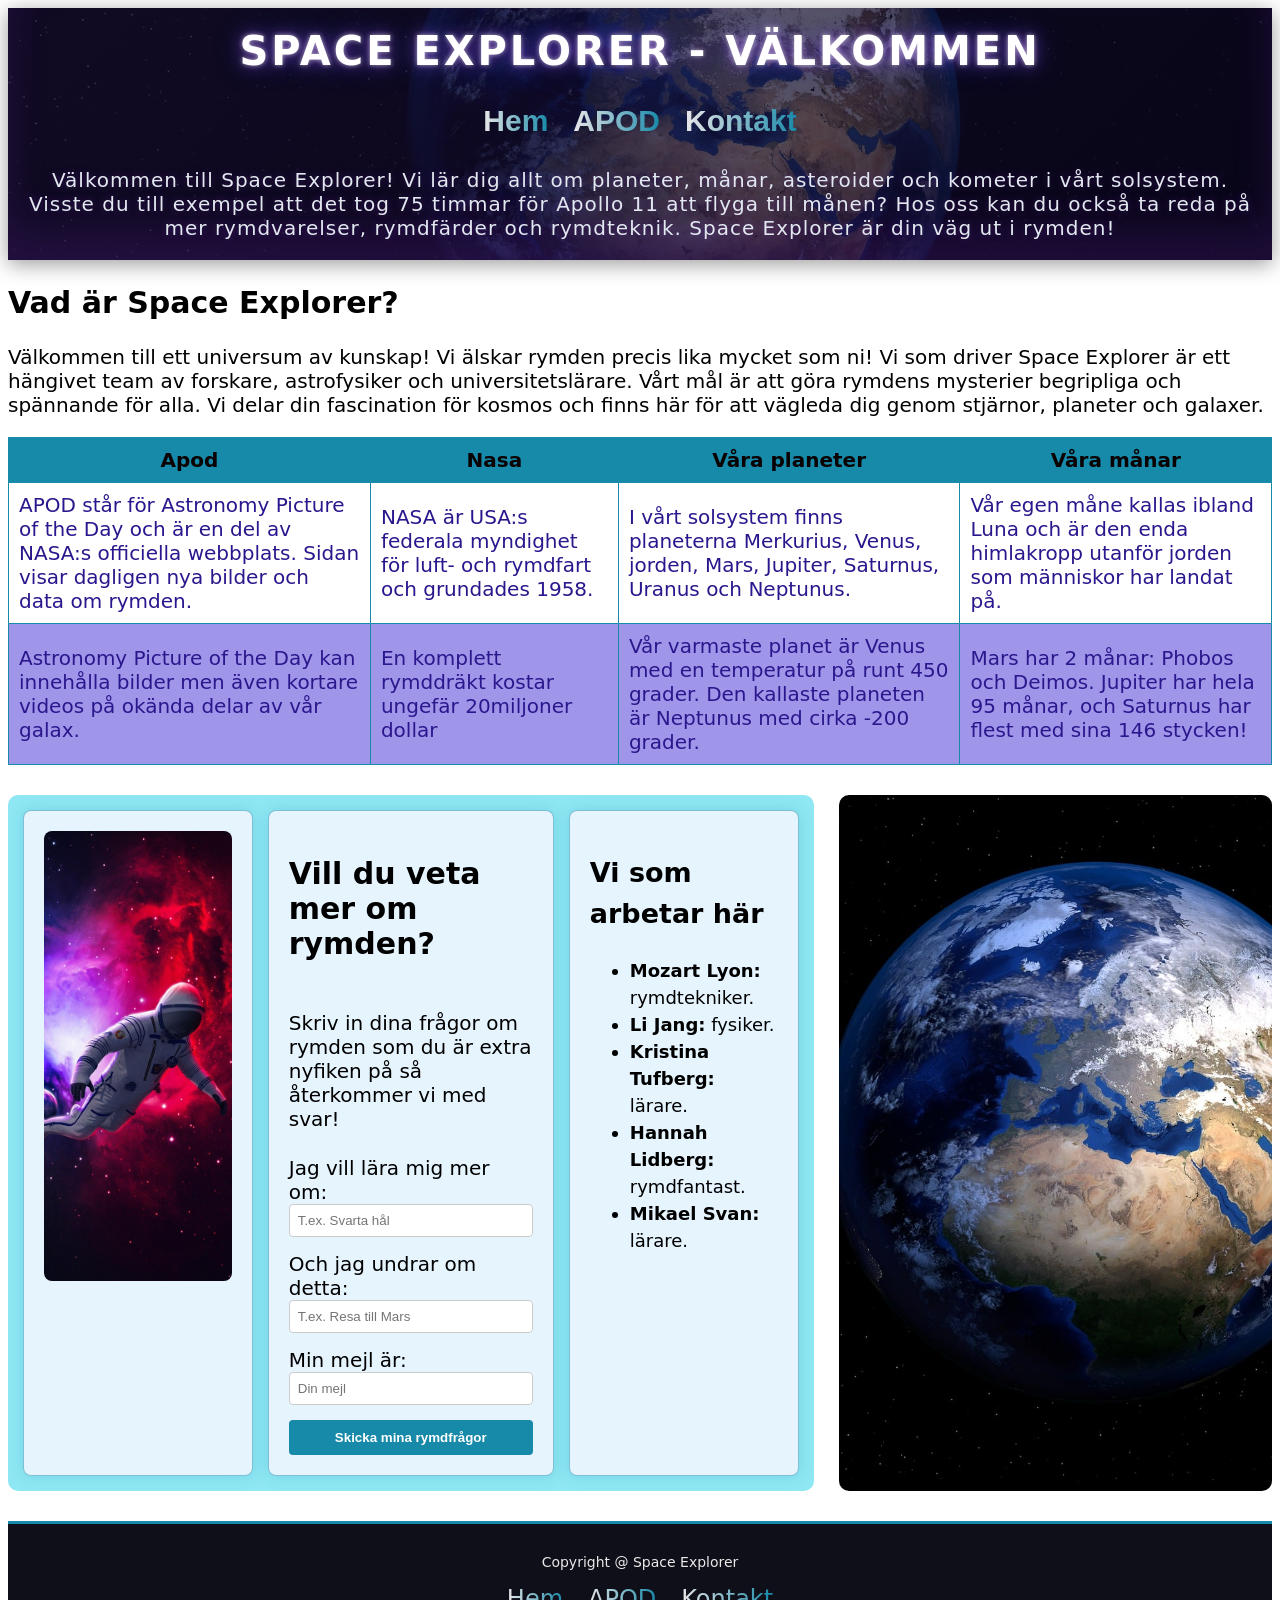
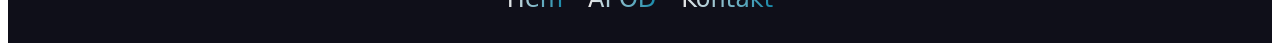
==== commit ba509b1e: "push" ====
--- a/index.html
+++ b/index.html
@@ -23,11 +23,7 @@
             <button id="menu-toggle">☰</button>
         </div>
 
-        <p>Välkommen till Space Explorer!
-            Vi lär dig allt om planeter, månar, asteroider och kometer i vårt solsystem.
-            Visste du till exempel att det tog 75 timmar för Apollo 11 att flyga till månen? Hos oss kan du också ta
-            reda på mer rymdvarelser, rymdfärder och rymdteknik.
-            Space Explorer är din väg ut i rymden!</p>
+    
 
         <!-- Toggle meny mobil -->
         <nav id="main-nav">
@@ -37,6 +33,13 @@
                 <li><a href="kontakt.html">Kontakt</a></li>
             </ul>
         </nav>
+
+         <p>Välkommen till Space Explorer!
+            Vi lär dig allt om planeter, månar, asteroider och kometer i vårt solsystem.
+            Visste du till exempel att det tog 75 timmar för Apollo 11 att flyga till månen? Hos oss kan du också ta
+            reda på mer rymdvarelser, rymdfärder och rymdteknik.
+            Space Explorer är din väg ut i rymden!</p>
+            
     </header>
 
     <main>
@@ -128,7 +131,7 @@
                     </div>
 
 
-                    <button type="button" id="space-submit-btn">Skicka mina rymdfrågor</button>
+                    <button type="submit" id="space-submit-btn">Skicka mina rymdfrågor</button>
                 </form>
 
                 <!-- Box 3: Lista -->
--- a/style.css
+++ b/style.css
@@ -45,14 +45,14 @@
 }
 
 #main-nav {
-    /* navigeringsmenyn alla sidor */
+    /* navigeringsmenyn alla sidor gömd på mobilen är standard */
     font-weight: bold;
     font-family: Arial, sans-serif;
     padding: 15px;
     display: none;
 }
 
-#main-nav.active {
+#main-nav.active {      /* navigeringsmenyn alla sidor när den är aktiv om JS lägger till den */
     display: block;
 }
 
@@ -682,9 +682,9 @@
 
     }
 
-    /*stora skärmar menu toogle kommer här*/
-
-    #menu-toggle {
+    /*stora skärmar menu toogle som göms på stora skärmar*/
+
+    #menu-toggle {          /*menyn syns på stora skärmar*/
         display: none;
     }
 
